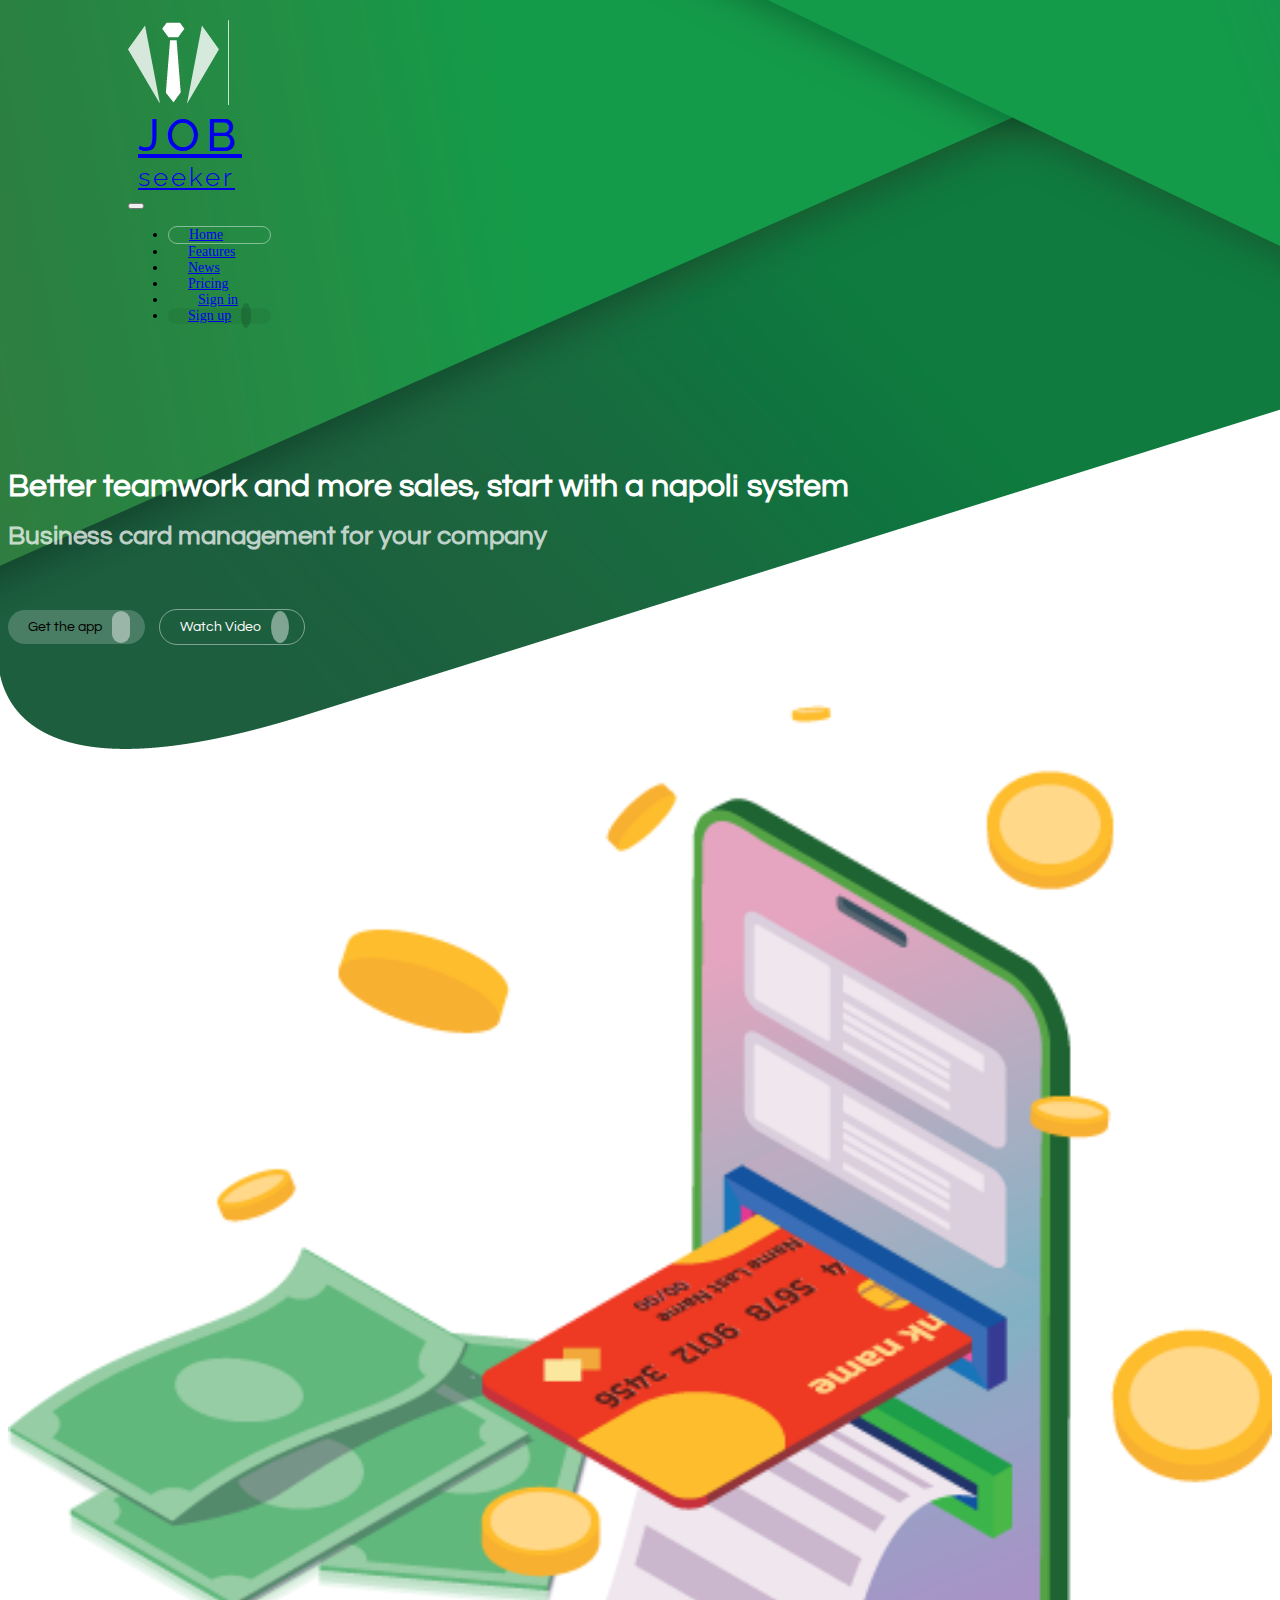
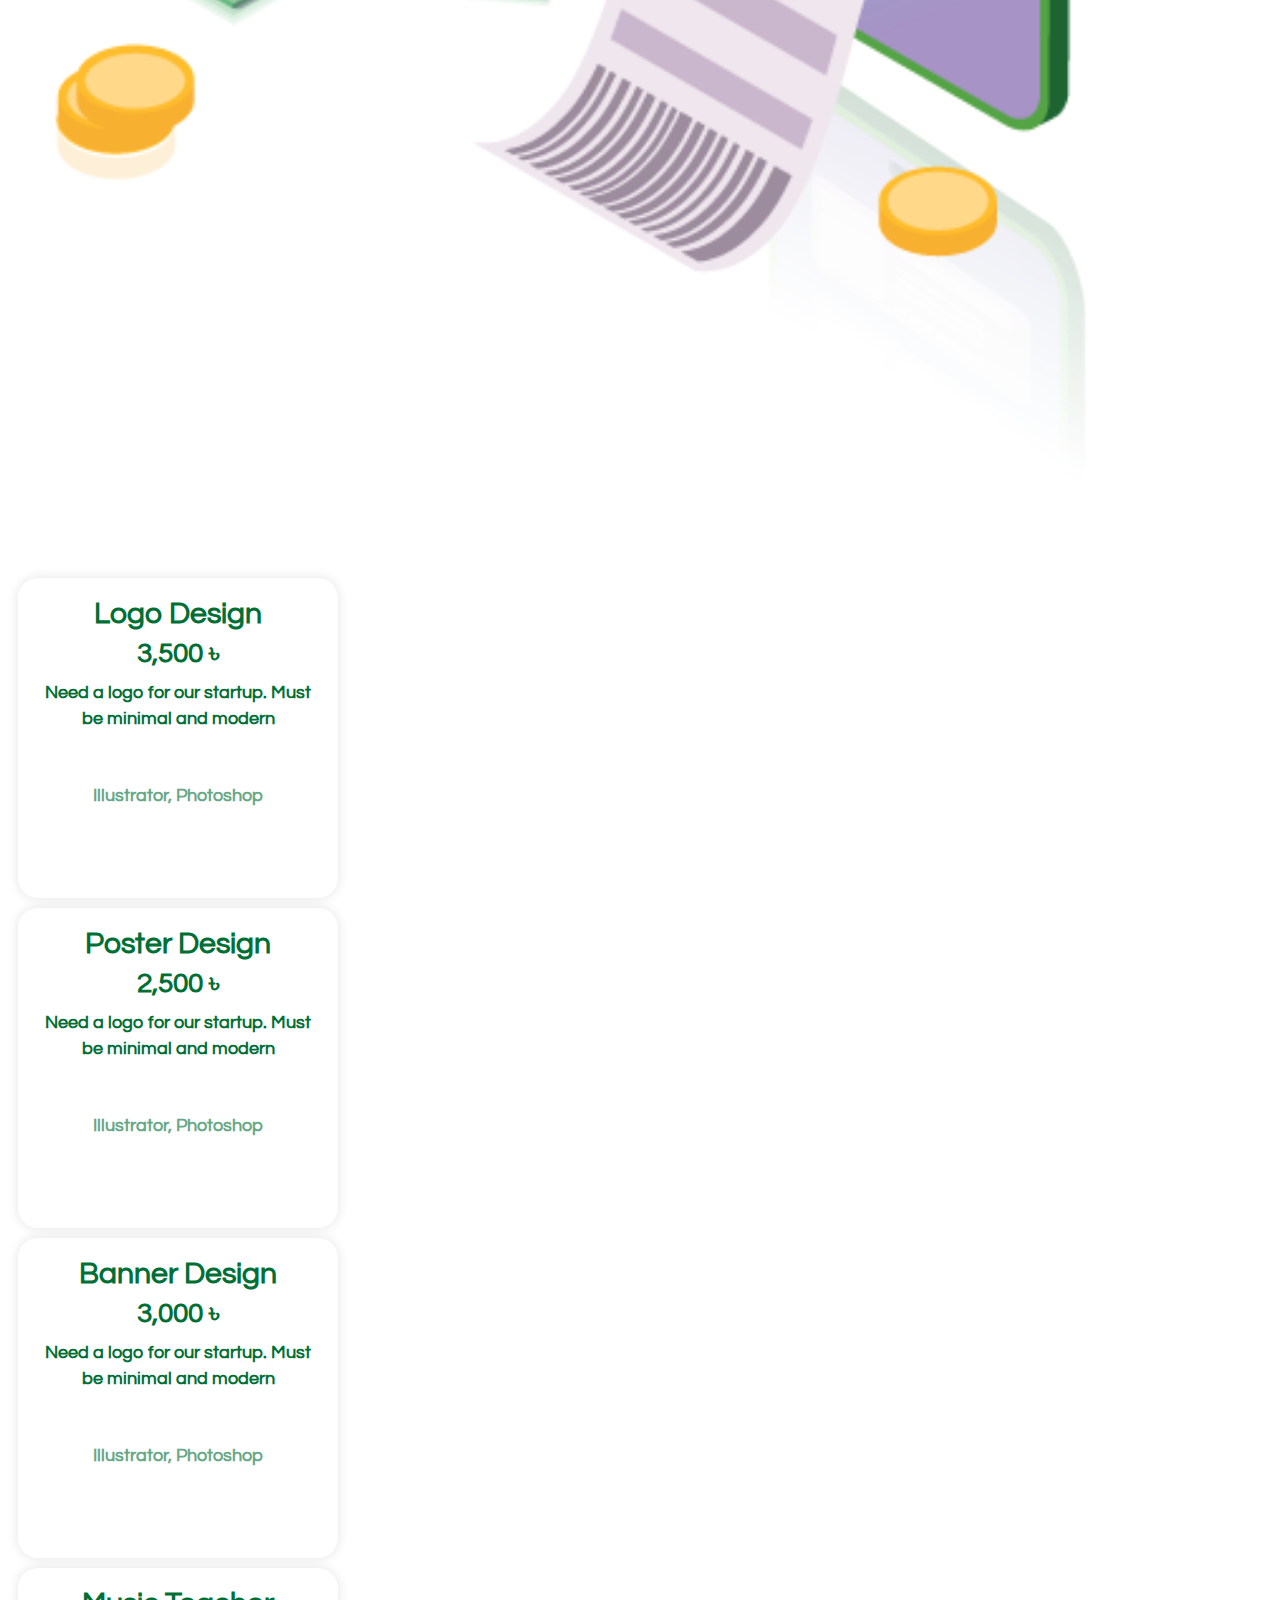
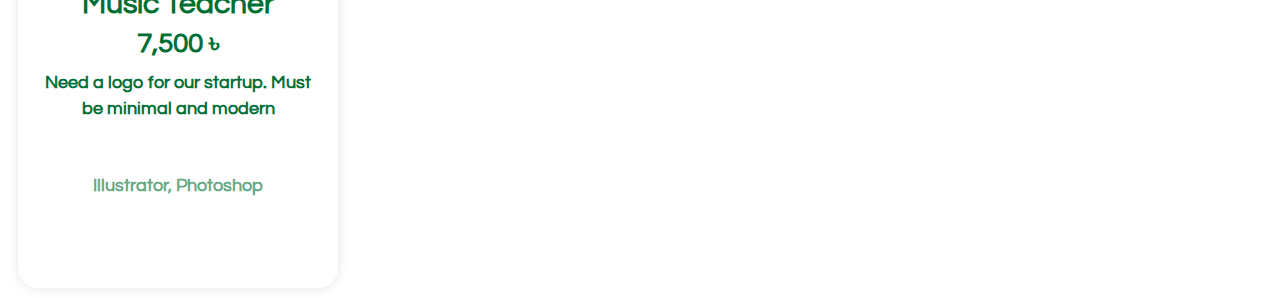
==== index.html @ e675f211 "index.html" ====
<!doctype html>
<html lang="en">

<head>
    <!-- Required meta tags -->
    <meta charset="utf-8">
    <meta name="viewport" content="width=device-width, initial-scale=1">

    <!-- Bootstrap CSS -->
    <link href="https://cdn.jsdelivr.net/npm/bootstrap@5.1.0/dist/css/bootstrap.min.css" rel="stylesheet"
        integrity="sha384-KyZXEAg3QhqLMpG8r+8fhAXLRk2vvoC2f3B09zVXn8CA5QIVfZOJ3BCsw2P0p/We" crossorigin="anonymous">
    <link rel="stylesheet" href="https://use.fontawesome.com/releases/v5.15.4/css/all.css"
        integrity="sha384-DyZ88mC6Up2uqS4h/KRgHuoeGwBcD4Ng9SiP4dIRy0EXTlnuz47vAwmeGwVChigm" crossorigin="anonymous">

    <link rel="stylesheet" href="/css/styles.css">

    <title>Hello, world!</title>
</head>

<body>
    <nav class="navbar navbar-expand-lg navbar-dark bg-light bg-transparent custom-nav justify-content-between">
        <div class="container-fluid">
            <a class="navbar-brand" href="#">
                <div class="d-flex">
                    <img src="/images/tie2.png" alt="">
                    <div class=" d-flex flex-column justify-content-center">
                        <h1 class="header-logo job">
                            JOB
                        </h1>
                        <h1 class="header-logo seeker">
                            seeker
                        </h1>
                    </div>
                </div>
            </a>
            <button class="navbar-toggler" type="button" data-bs-toggle="collapse" data-bs-target="#navbarNav"
                aria-controls="navbarNav" aria-expanded="false" aria-label="Toggle navigation">
                <span class="navbar-toggler-icon"></span>
            </button>

            <div class="collapse navbar-collapse" id="navbarNav">
                <ul class="navbar-nav ms-auto">
                    <li class="nav-item  active">
                        <a class="nav-link" aria-current="page" href="#">Home</a>
                    </li>
                    <li class="nav-item">
                        <a class="nav-link" href="#">Features</a>
                    </li>
                    <li class="nav-item">
                        <a class="nav-link" href="#">News</a>
                    </li>
                    <li class="nav-item">
                        <a class="nav-link" href="#">Pricing</a>
                    </li>
                    <div class="horizontal-border nav-item"></div>
                    <li class="nav-item sign-in">
                        <a class="nav-link custom-link" href="#"><i class="fas fa-lock"></i>Sign in</a>
                    </li>
                    <li class="nav-item sign-up">
                        <a class="nav-link custom-link sign-up" href="#">Sign up<i class="fas fa-user"></i></a>
                    </li>

                </ul>
            </div>
        </div>
    </nav>

    <div class="container">
        <div class="row d-flex justify-content-center">
            <div class="col-lg-6 col-md-6 col-sm-12 hero-text-col">
                <div class="spacer-130"></div>
                <div class="hero-text-div">
                    <h1 class="hero-title">
                        Better teamwork and more sales,
                        start with a napoli system
                    </h1>

                    <h2 class="hero-subtext">
                        Business card management for your company
                    </h2>
                </div>

                <div class="hero-buttons">
                    <button class="btn shadow-none btn-primary rounded-btn">
                        Get the app
                        <i class="fas fa-arrow-down"></i>
                    </button>
                    <button class="btn shadow-none btn-secondary rounded-btn">
                        <a class="youtube-link" href="https://www.youtube.com/watch?v=YYKiquIiLZ4&t=193s"
                            target="_blank">Watch
                            Video</a>
                        <i class="fas fa-play fa-xs"></i>
                    </button>
                </div>
            </div>
            <div class="col-lg-6  col-md-6 col-sm-12 hero-image-col">
                <div class="hero-image">
                    <img src="/images/img-1.png" />
                </div>
            </div>
        </div>
    </div>
    <div class="container">
        <div class="row">
            <!-- <div class="col"></div> -->
            <div class="col-lg-12">
                <div class="row d-flex justify-content-around">
                    <div class="custom-col card">
                        <div class="spacer-10"></div>
                        <h1 class="card-heading">Logo Design
                        </h1>

                        <h2 class="card-money">3,500 ৳
                        </h2>

                        <h3 class="card-details">
                            Need a logo for our startup. Must be minimal and modern
                        </h3>

                        <div class="hidden-button align-self-center">
                            Apply Now!
                        </div>

                        <h4 class="card-requirements">
                            Illustrator, Photoshop
                        </h4>
                    </div>
                    <div class="custom-col card">
                        <div class="spacer-10"></div>
                        <h1 class="card-heading">Poster Design
                        </h1>

                        <h2 class="card-money">2,500 ৳
                        </h2>

                        <h3 class="card-details">
                            Need a logo for our startup. Must be minimal and modern
                        </h3>

                        <div class="hidden-button align-self-center">
                            Apply Now!
                        </div>

                        <h4 class="card-requirements">
                            Illustrator, Photoshop
                        </h4>
                    </div>
                    <div class="custom-col card">
                        <div class="spacer-10"></div>
                        <h1 class="card-heading">Banner Design
                        </h1>

                        <h2 class="card-money">3,000 ৳
                        </h2>

                        <h3 class="card-details">
                            Need a logo for our startup. Must be minimal and modern
                        </h3>

                        <div class="hidden-button align-self-center">
                            Apply Now!
                        </div>

                        <h4 class="card-requirements">
                            Illustrator, Photoshop
                        </h4>
                    </div>
                    <div class="custom-col card">
                        <div class="spacer-10"></div>
                        <h1 class="card-heading">Music Teacher
                        </h1>

                        <h2 class="card-money">7,500 ৳
                        </h2>

                        <h3 class="card-details">
                            Need a logo for our startup. Must be minimal and modern
                        </h3>

                        <div class="hidden-button align-self-center">
                            Apply Now!
                        </div>

                        <h4 class="card-requirements">
                            Illustrator, Photoshop
                        </h4>
                    </div>
                </div>
            </div>
            <!-- <div class="col"></div> -->
        </div>
    </div>

    <script src="https://cdn.jsdelivr.net/npm/bootstrap@5.1.0/dist/js/bootstrap.bundle.min.js"
        integrity="sha384-U1DAWAznBHeqEIlVSCgzq+c9gqGAJn5c/t99JyeKa9xxaYpSvHU5awsuZVVFIhvj"
        crossorigin="anonymous"></script>

    <script type="text/javascript" src="script.js"></script>
</body>

</html>
---- css/styles.css ----
@import url('https://fonts.googleapis.com/css2?family=Questrial&family=Raleway:wght@300;500&display=swap'); /*CUSTOM VARIABLES*/
:root {
    --transparent_white_less: rgba(255, 255, 255, 0.2);

    --transparent_white: rgba(255, 255, 255, 0.44);

    --transparent_white_more: rgba(255, 255, 255, 0.74);

    --dark_green: #006f36;

    --youtube_red: #c60000;
}

/*-----------*/

/*NAV BAR*/
body {
    background: url("/images/header-bg.png") no-repeat;
    background-size: 1920px auto;
}

.header-logo {
    padding: 0;
    margin: 0 0 0 10px;
    font-size: 35px;
    font-family: 'Raleway', sans-serif;
}

.header-logo.job {
    font-size: 45px;
    font-weight: 500;
    letter-spacing: 6px;
}

.header-logo.seeker {
    font-size: 26px;
    font-weight: 300;
    letter-spacing: 3px;
}

.custom-nav {
    margin: 20px 120px 0 120px;
}

.nav-item {
    font-size: 14px;
}

li.nav-item {
    align-self: center;
    padding: 0px 20px;
}

.horizontal-border {
    display: block;
    border-right: 1px solid var(--transparent_white);
}

.c-btn {
    border: none;
    background: none;
    text-align: start;

    padding: 10px;
}

a.nav-link {
    padding-top: 12px;
    padding-bottom: 12px;
}

a.nav-link.custom-link {
    padding-left: 0 !important;
    padding-right: 0 !important;
    margin: 0;
}

.nav-item.sign-up{
    transition: all 0.3s;
    background: rgba(0, 0, 0, 0.05);
    border-radius: 40px;
}

.nav-item.sign-up:hover {
    background: rgba(255, 255, 255, 0.94);
    box-shadow: 1px 13px 5px -6px rgba(0,0,0,0.23);
    transform: translateY(-5px);
}

a.nav-link:hover {
    color: white !important;
}

a.nav-link.custom-link.sign-up {
    height: 100%;
}

a.nav-link.custom-link.sign-up:hover {
    color: var(--dark_green) !important;
}

.fas.fa-lock {
    margin-right: 10px;
}

.fas.fa-user {
    margin-left: 10px;
    background: rgba(0, 0, 0, 0.14);
    border-radius: 50%;
    padding: 5px;
}

.active {
    border: 1px solid var(--transparent_white);
    border-radius: 40px;
}


/*--------------*/

/*SPACERS*/

.spacer-130 {
    margin: 130px 0;
}

.intro-text-col{
    min-width: 480px;
}
.spacer-20 {
    margin: 20px 0;
}

.spacer-10 {
    margin: 10px 0;
}

/*---------------*/
/*HERO SECTION*/

.hero-image{
    margin: 60px 0;
    width: 100%;
    display: flex;
    align-items: center;
    justify-content: center;
}
.hero-image img{
    width: 100%;
}
.hero-buttons{
    margin: 60px 0px;
}
h1, h2, h3, h4 {
    margin: 0 0 20px;
    padding: 0;
    font-family: 'Questrial', sans-serif;
}


h1.hero-title {
    color: white;
}


h2.hero-subtext {
    font-size: 26px;

}

h2.hero-subtext {
    color: var(--transparent_white_more);
}

.box2 {
    background: black;
    width: 100%;
    height: 400px;
    margin: 10px;
}

.btn  {
    font-family: 'Questrial', sans-serif;
    font-size: 14px;
    border-radius: 50px;
    box-shadow: none;
    padding-top: 10px;
    padding-right: 15px;
    padding-left: 20px;
    padding-bottom: 10px;
    margin-right: 10px;
    border: none;
    transition: all 0.3s;
}

.btn-primary {
    background: var(--transparent_white_less);
}

.btn-primary:hover{
    background: white;
    color: var(--dark_green);
    box-shadow: 1px 13px 5px -6px rgba(0,0,0,0.23);
    transform: translateY(-5px);
}

.btn-secondary{
    background: none;
    border: 1px solid var(--transparent_white);
}

.btn-secondary:hover{
    background: var(--youtube_red);
    border: none;
    transform: translateX(5px);
}
.btn-secondary:hover a{
    color: white;
}
.fa-arrow-down {
    padding: 9px;
    background: var(--transparent_white);
    border-radius: 50px;
    margin-left: 10px;
}

.fa-play{
    padding: 9px;
    background: var(--transparent_white);
    border-radius: 50%;
    margin-left: 10px;
}

.youtube-link{
    text-decoration: none;
    color: white;
    font-family: 'Questrial', sans-serif;
}


/*--------------*/

/*CARD CAROUSEL*/

.custom-col {
    width: 280px;
    height: 300px;
    margin: 10px;
}

.card-heading, .card-money {
    margin-bottom: 10px;
}

.card {
    background: white;
    border-radius: 20px;
    box-shadow: 0 0 12px 0 rgba(0, 0, 0, 0.11);
    text-align: center;
    padding: 10px 20px;
    color: var(--dark_green);
    transition: all 0.3s;
}

.card:hover {
    background: var(--dark_green);
    transform: scale(1.1) rotateZ(3deg);
    color: white;
}

.card-heading {
    font-size: 30px;
}

.card-money {
    font-size: 28px;
}

.card-details {
    font-size: 18px;
    line-height: 26px;
    margin-top: 10px;
    margin-bottom: 10px;
}

.card-requirements {
    margin-top: auto;
    font-size: 18px;
    opacity: 0.6;
}


.hidden-button {
    display: flex;
    width: 120px;
    height: 40px;
    border: 2px solid white;
    justify-content: center;
    align-items: center;
    border-radius: 20px;
    color: white;
    transition: all 0.3s;
}

.hidden-button:hover {
    cursor: pointer;
    background: white;
    color: var(--dark_green);
}

/*-----------------*/

/*MOBILE*/

@media (min-width: 992px){
    .navbar-expand-lg .navbar-collapse {
        display: flex!important;
        flex-basis: auto;
        min-width: 628px;
    }
}
@media (max-width: 750px){
    .hero-image img{
        margin: 50px 0px;
        width: 450px;
    }
    .hero-buttons{
        display: flex;
        justify-content: center;
    }
    .hero-text-div{
        text-align: center;
    }
    .custom-nav {
        margin: 20px 50px 0 50px;
    }
}
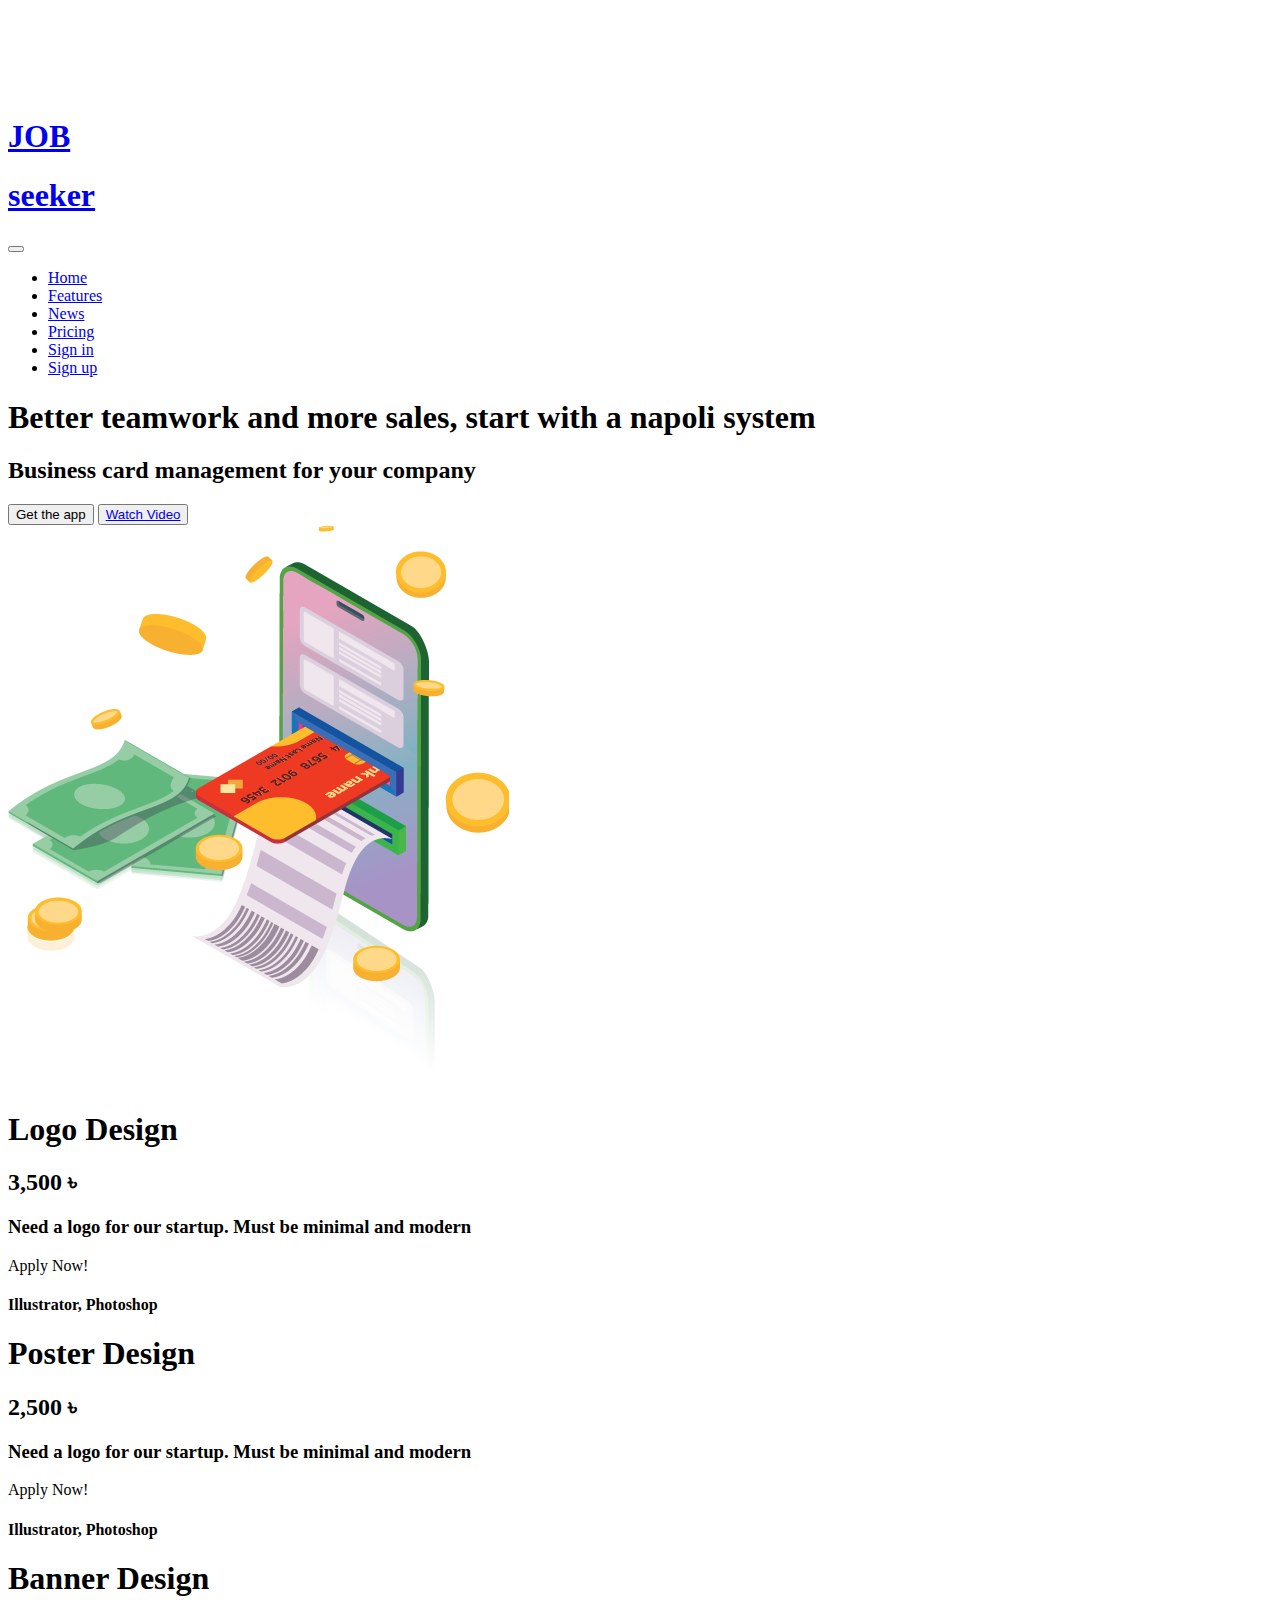
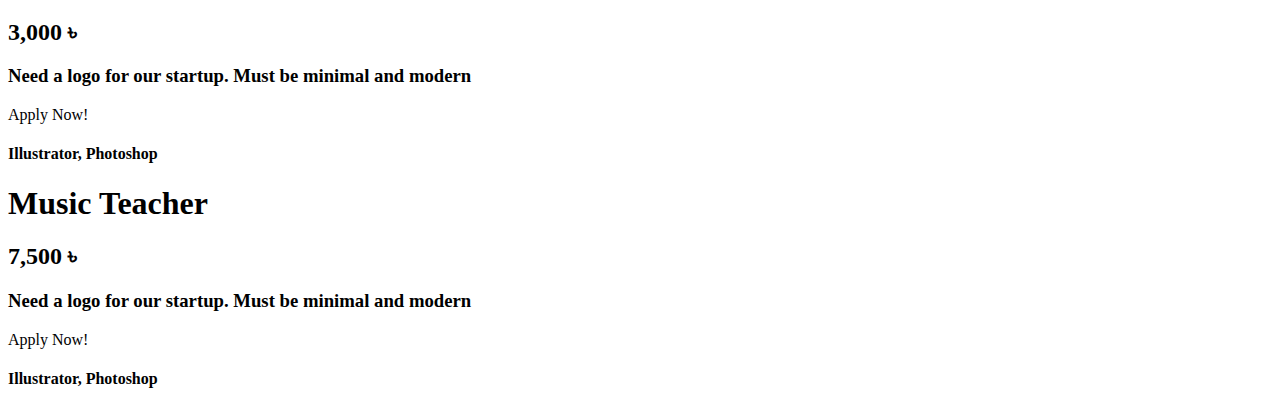
==== commit 3380c2db: "Update index.html" ====
--- a/index.html
+++ b/index.html
@@ -12,7 +12,7 @@
     <link rel="stylesheet" href="https://use.fontawesome.com/releases/v5.15.4/css/all.css"
         integrity="sha384-DyZ88mC6Up2uqS4h/KRgHuoeGwBcD4Ng9SiP4dIRy0EXTlnuz47vAwmeGwVChigm" crossorigin="anonymous">
 
-    <link rel="stylesheet" href="/css/styles.css">
+    <link rel="stylesheet" href="/CSS/styles.css">
 
     <title>Hello, world!</title>
 </head>
@@ -198,4 +198,4 @@
     <script type="text/javascript" src="script.js"></script>
 </body>
 
-</html>+</html>
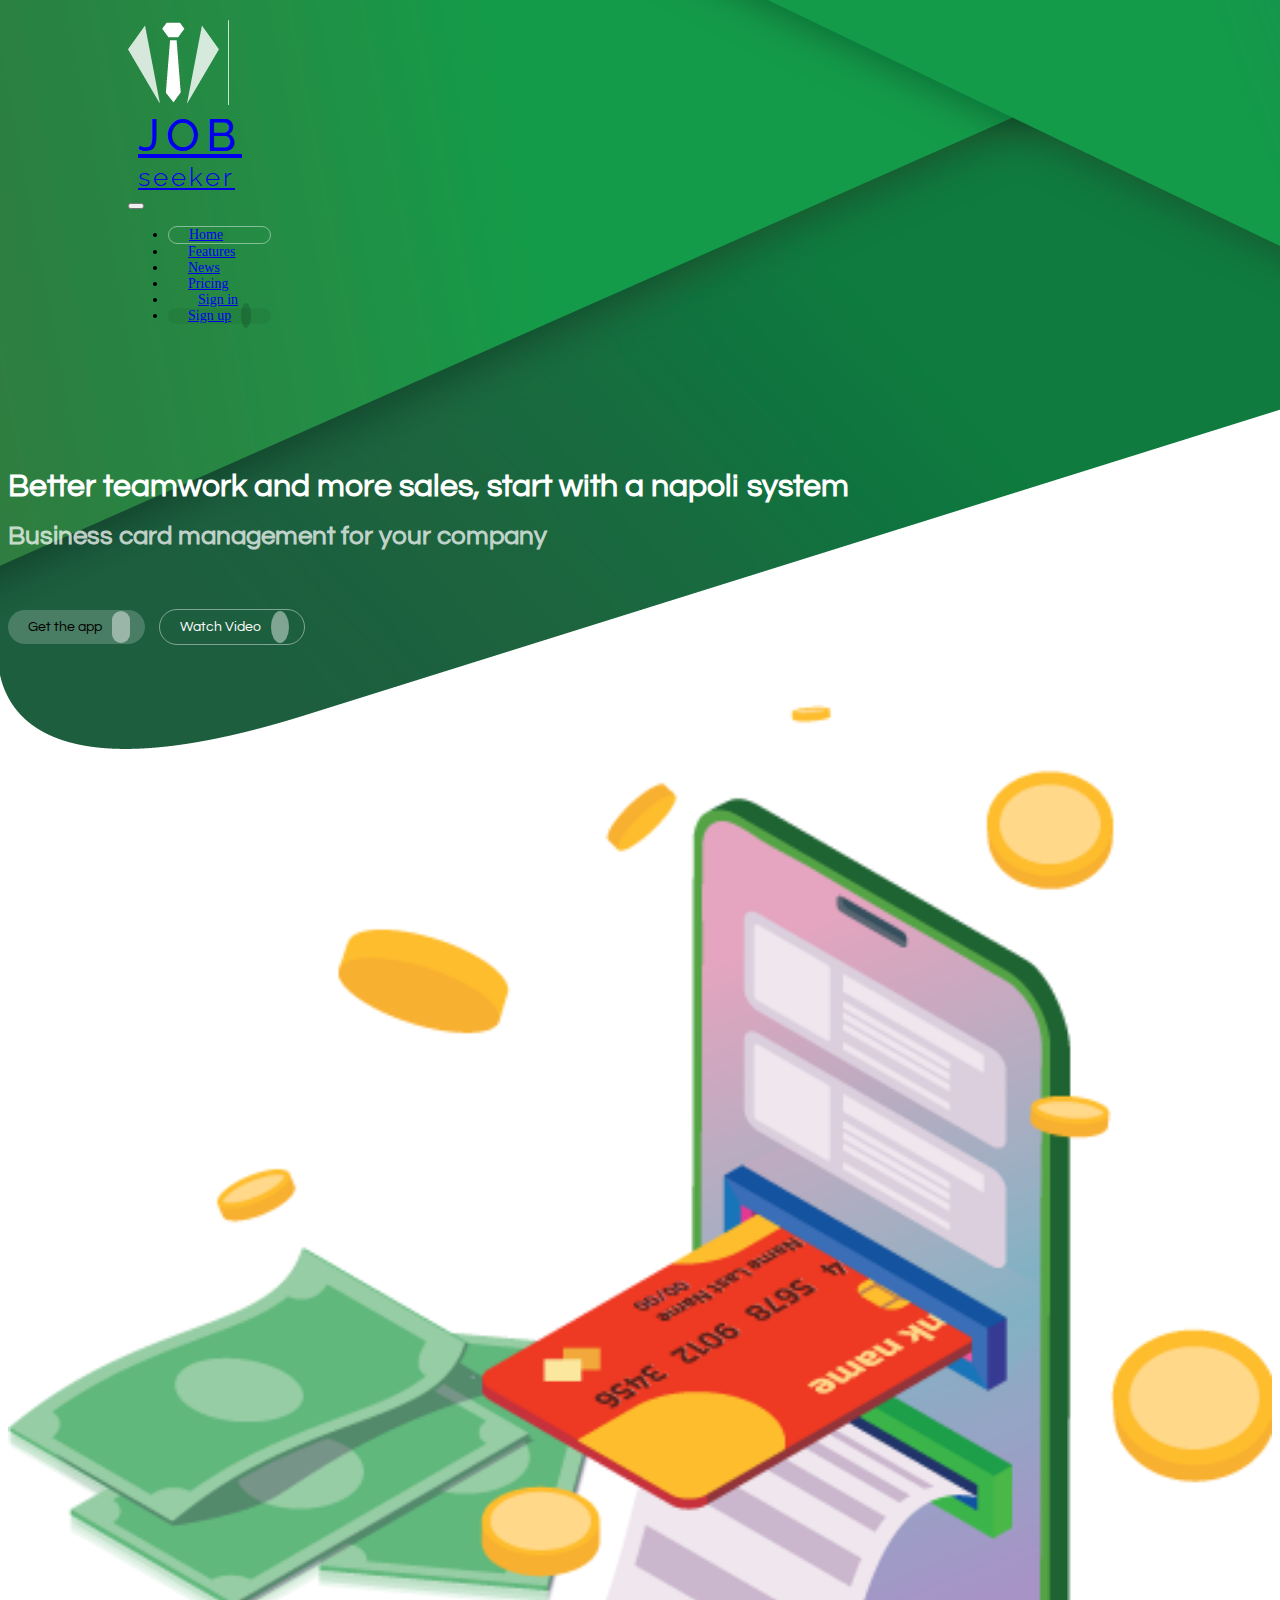
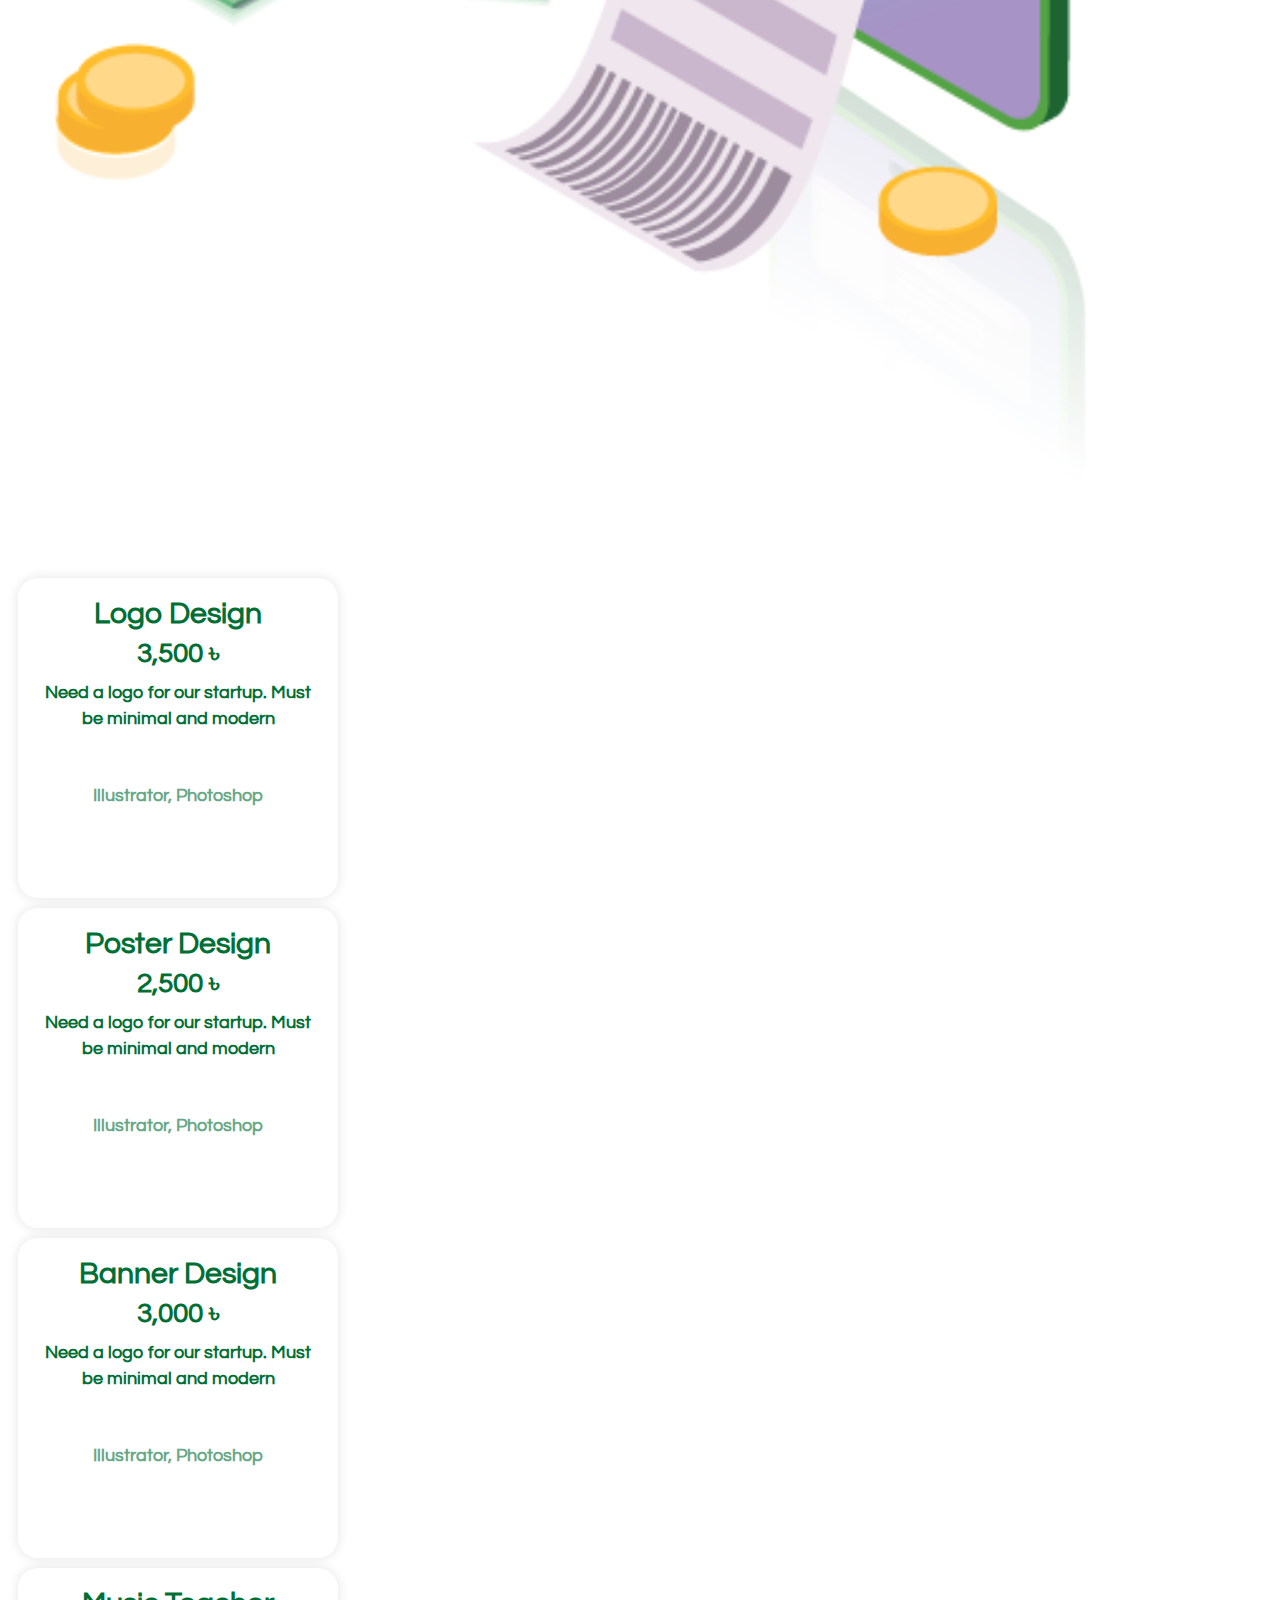
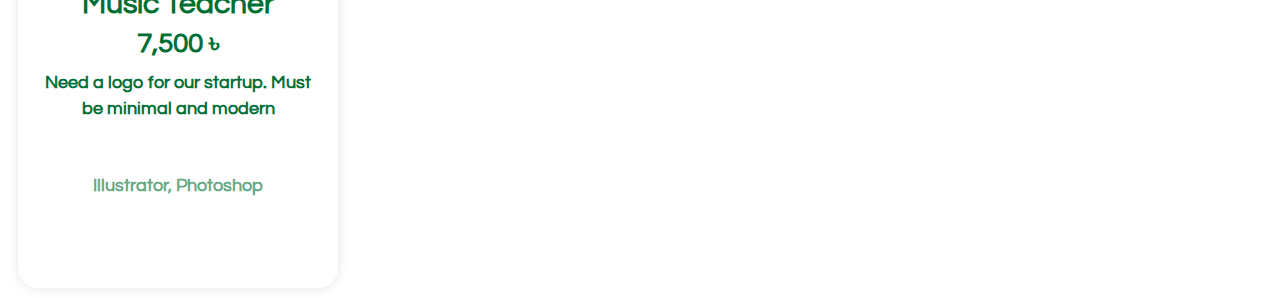
==== commit 6ef82a45: "Update index.html" ====
--- a/index.html
+++ b/index.html
@@ -12,7 +12,7 @@
     <link rel="stylesheet" href="https://use.fontawesome.com/releases/v5.15.4/css/all.css"
         integrity="sha384-DyZ88mC6Up2uqS4h/KRgHuoeGwBcD4Ng9SiP4dIRy0EXTlnuz47vAwmeGwVChigm" crossorigin="anonymous">
 
-    <link rel="stylesheet" href="/CSS/styles.css">
+    <link rel="stylesheet" href="css/styles.css">
 
     <title>Hello, world!</title>
 </head>
--- a/css/styles.css
+++ b/css/styles.css
@@ -0,0 +1,339 @@
+@import url('https://fonts.googleapis.com/css2?family=Questrial&family=Raleway:wght@300;500&display=swap'); /*CUSTOM VARIABLES*/
+:root {
+    --transparent_white_less: rgba(255, 255, 255, 0.2);
+
+    --transparent_white: rgba(255, 255, 255, 0.44);
+
+    --transparent_white_more: rgba(255, 255, 255, 0.74);
+
+    --dark_green: #006f36;
+
+    --youtube_red: #c60000;
+}
+
+/*-----------*/
+
+/*NAV BAR*/
+body {
+    background: url("/images/header-bg.png") no-repeat;
+    background-size: 1920px auto;
+}
+
+.header-logo {
+    padding: 0;
+    margin: 0 0 0 10px;
+    font-size: 35px;
+    font-family: 'Raleway', sans-serif;
+}
+
+.header-logo.job {
+    font-size: 45px;
+    font-weight: 500;
+    letter-spacing: 6px;
+}
+
+.header-logo.seeker {
+    font-size: 26px;
+    font-weight: 300;
+    letter-spacing: 3px;
+}
+
+.custom-nav {
+    margin: 20px 120px 0 120px;
+}
+
+.nav-item {
+    font-size: 14px;
+}
+
+li.nav-item {
+    align-self: center;
+    padding: 0px 20px;
+}
+
+.horizontal-border {
+    display: block;
+    border-right: 1px solid var(--transparent_white);
+}
+
+.c-btn {
+    border: none;
+    background: none;
+    text-align: start;
+
+    padding: 10px;
+}
+
+a.nav-link {
+    padding-top: 12px;
+    padding-bottom: 12px;
+}
+
+a.nav-link.custom-link {
+    padding-left: 0 !important;
+    padding-right: 0 !important;
+    margin: 0;
+}
+
+.nav-item.sign-up{
+    transition: all 0.3s;
+    background: rgba(0, 0, 0, 0.05);
+    border-radius: 40px;
+}
+
+.nav-item.sign-up:hover {
+    background: rgba(255, 255, 255, 0.94);
+    box-shadow: 1px 13px 5px -6px rgba(0,0,0,0.23);
+    transform: translateY(-5px);
+}
+
+a.nav-link:hover {
+    color: white !important;
+}
+
+a.nav-link.custom-link.sign-up {
+    height: 100%;
+}
+
+a.nav-link.custom-link.sign-up:hover {
+    color: var(--dark_green) !important;
+}
+
+.fas.fa-lock {
+    margin-right: 10px;
+}
+
+.fas.fa-user {
+    margin-left: 10px;
+    background: rgba(0, 0, 0, 0.14);
+    border-radius: 50%;
+    padding: 5px;
+}
+
+.active {
+    border: 1px solid var(--transparent_white);
+    border-radius: 40px;
+}
+
+
+/*--------------*/
+
+/*SPACERS*/
+
+.spacer-130 {
+    margin: 130px 0;
+}
+
+.intro-text-col{
+    min-width: 480px;
+}
+.spacer-20 {
+    margin: 20px 0;
+}
+
+.spacer-10 {
+    margin: 10px 0;
+}
+
+/*---------------*/
+/*HERO SECTION*/
+
+.hero-image{
+    margin: 60px 0;
+    width: 100%;
+    display: flex;
+    align-items: center;
+    justify-content: center;
+}
+.hero-image img{
+    width: 100%;
+}
+.hero-buttons{
+    margin: 60px 0px;
+}
+h1, h2, h3, h4 {
+    margin: 0 0 20px;
+    padding: 0;
+    font-family: 'Questrial', sans-serif;
+}
+
+
+h1.hero-title {
+    color: white;
+}
+
+
+h2.hero-subtext {
+    font-size: 26px;
+
+}
+
+h2.hero-subtext {
+    color: var(--transparent_white_more);
+}
+
+.box2 {
+    background: black;
+    width: 100%;
+    height: 400px;
+    margin: 10px;
+}
+
+.btn  {
+    font-family: 'Questrial', sans-serif;
+    font-size: 14px;
+    border-radius: 50px;
+    box-shadow: none;
+    padding-top: 10px;
+    padding-right: 15px;
+    padding-left: 20px;
+    padding-bottom: 10px;
+    margin-right: 10px;
+    border: none;
+    transition: all 0.3s;
+}
+
+.btn-primary {
+    background: var(--transparent_white_less);
+}
+
+.btn-primary:hover{
+    background: white;
+    color: var(--dark_green);
+    box-shadow: 1px 13px 5px -6px rgba(0,0,0,0.23);
+    transform: translateY(-5px);
+}
+
+.btn-secondary{
+    background: none;
+    border: 1px solid var(--transparent_white);
+}
+
+.btn-secondary:hover{
+    background: var(--youtube_red);
+    border: none;
+    transform: translateX(5px);
+}
+.btn-secondary:hover a{
+    color: white;
+}
+.fa-arrow-down {
+    padding: 9px;
+    background: var(--transparent_white);
+    border-radius: 50px;
+    margin-left: 10px;
+}
+
+.fa-play{
+    padding: 9px;
+    background: var(--transparent_white);
+    border-radius: 50%;
+    margin-left: 10px;
+}
+
+.youtube-link{
+    text-decoration: none;
+    color: white;
+    font-family: 'Questrial', sans-serif;
+}
+
+
+/*--------------*/
+
+/*CARD CAROUSEL*/
+
+.custom-col {
+    width: 280px;
+    height: 300px;
+    margin: 10px;
+}
+
+.card-heading, .card-money {
+    margin-bottom: 10px;
+}
+
+.card {
+    background: white;
+    border-radius: 20px;
+    box-shadow: 0 0 12px 0 rgba(0, 0, 0, 0.11);
+    text-align: center;
+    padding: 10px 20px;
+    color: var(--dark_green);
+    transition: all 0.3s;
+}
+
+.card:hover {
+    background: var(--dark_green);
+    transform: scale(1.1) rotateZ(3deg);
+    color: white;
+}
+
+.card-heading {
+    font-size: 30px;
+}
+
+.card-money {
+    font-size: 28px;
+}
+
+.card-details {
+    font-size: 18px;
+    line-height: 26px;
+    margin-top: 10px;
+    margin-bottom: 10px;
+}
+
+.card-requirements {
+    margin-top: auto;
+    font-size: 18px;
+    opacity: 0.6;
+}
+
+
+.hidden-button {
+    display: flex;
+    width: 120px;
+    height: 40px;
+    border: 2px solid white;
+    justify-content: center;
+    align-items: center;
+    border-radius: 20px;
+    color: white;
+    transition: all 0.3s;
+}
+
+.hidden-button:hover {
+    cursor: pointer;
+    background: white;
+    color: var(--dark_green);
+}
+
+/*-----------------*/
+
+/*MOBILE*/
+
+@media (min-width: 992px){
+    .navbar-expand-lg .navbar-collapse {
+        display: flex!important;
+        flex-basis: auto;
+        min-width: 628px;
+    }
+}
+@media (max-width: 750px){
+    .hero-image img{
+        margin: 50px 0px;
+        width: 450px;
+    }
+    .hero-buttons{
+        display: flex;
+        justify-content: center;
+    }
+    .hero-text-div{
+        text-align: center;
+    }
+    .custom-nav {
+        margin: 20px 50px 0 50px;
+    }
+}
+
+
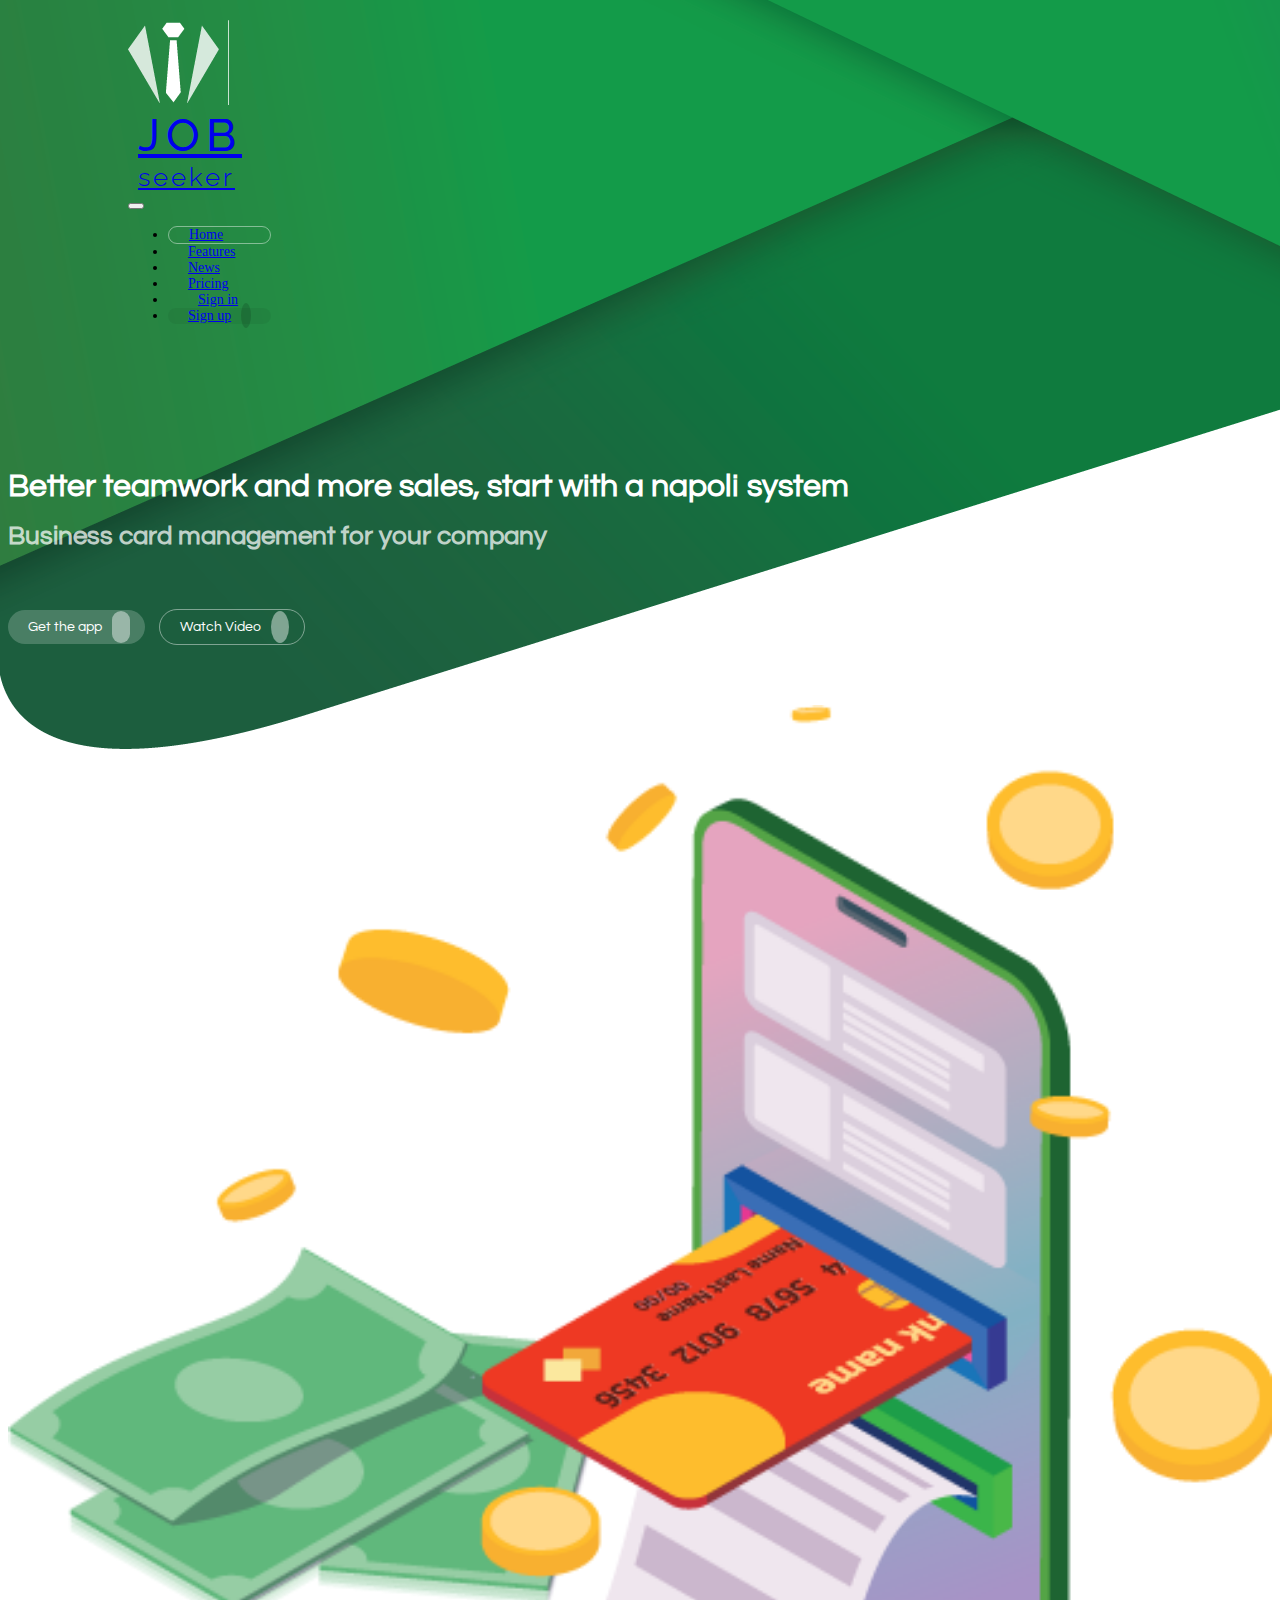
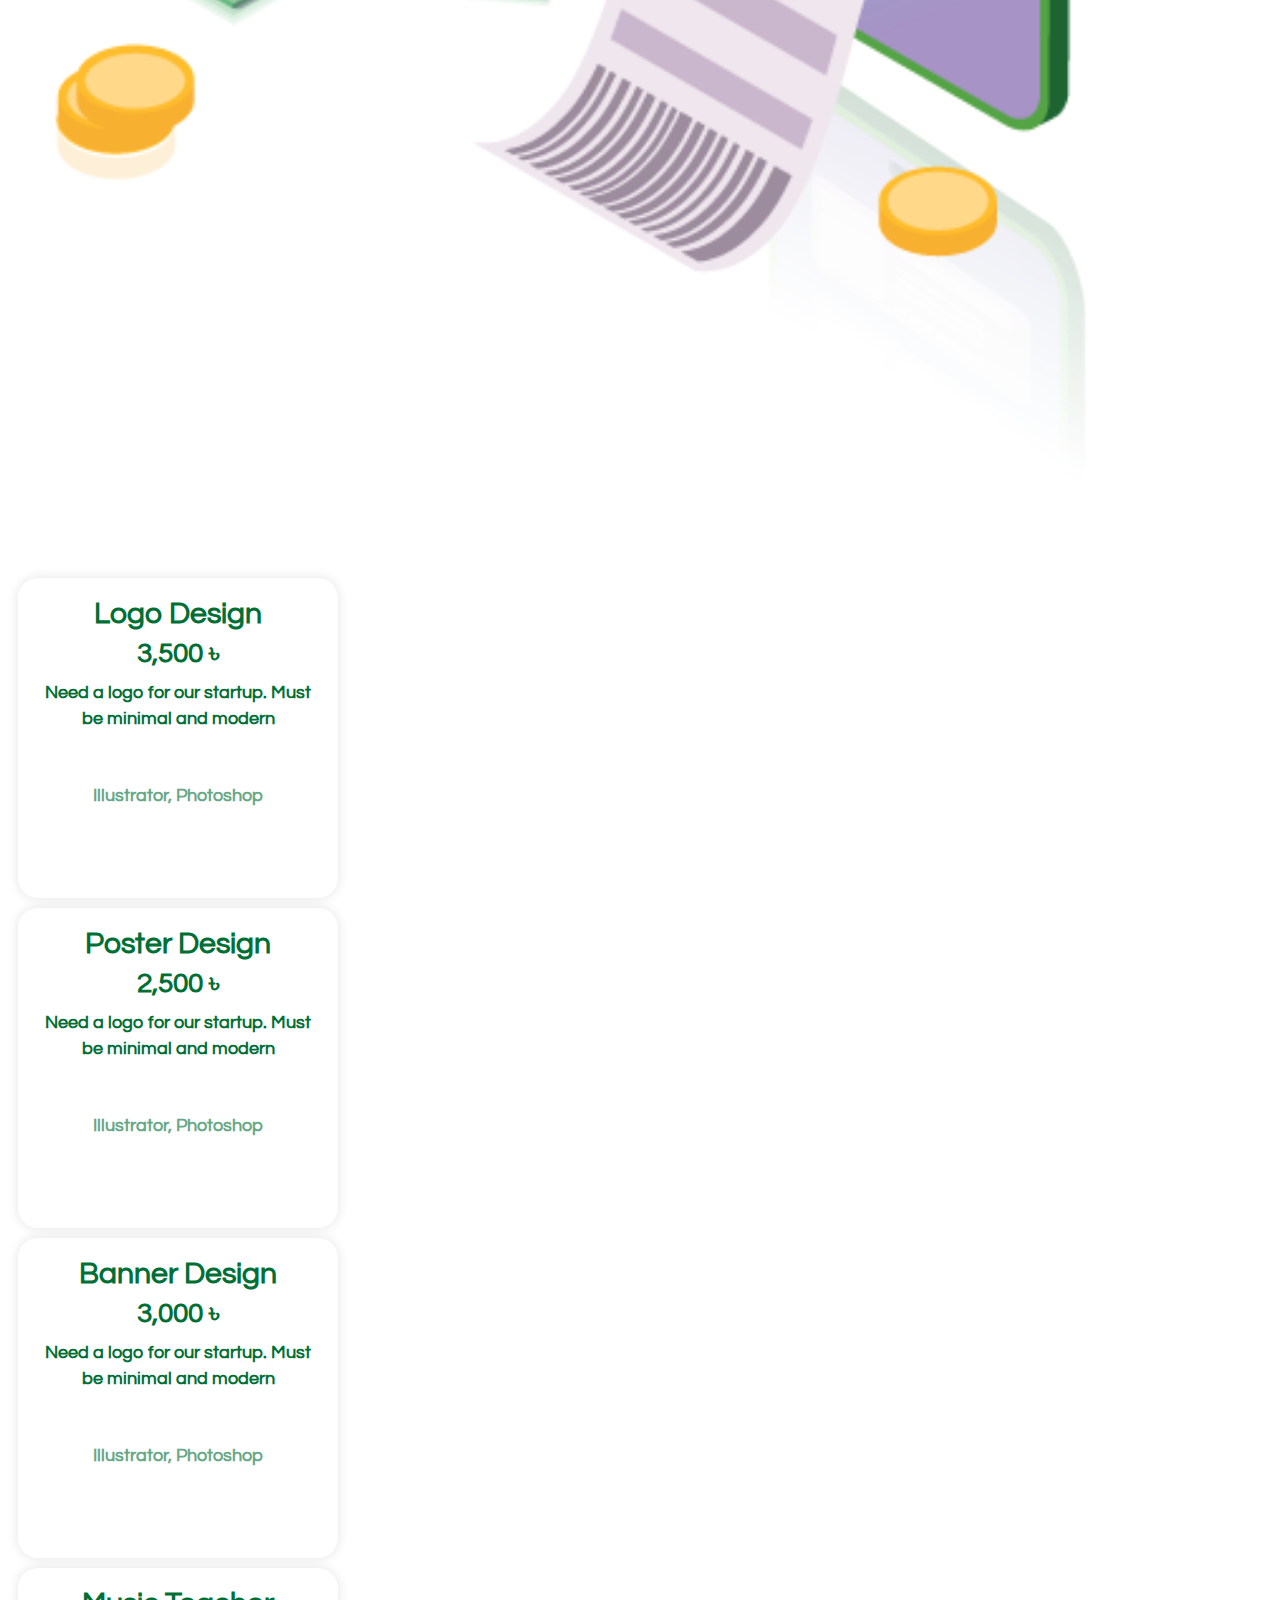
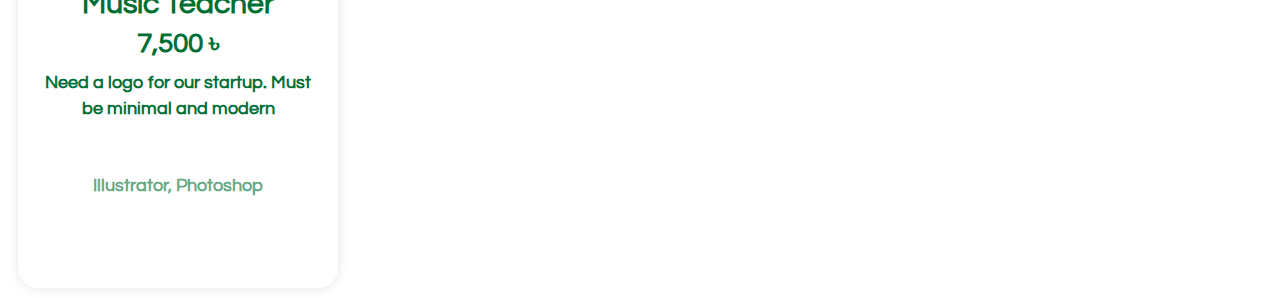
==== commit aa9a5caa: "App download link added" ====
--- a/index.html
+++ b/index.html
@@ -22,7 +22,7 @@
         <div class="container-fluid">
             <a class="navbar-brand" href="#">
                 <div class="d-flex">
-                    <img src="/images/tie2.png" alt="">
+                    <img src="images/tie2.png" alt="">
                     <div class=" d-flex flex-column justify-content-center">
                         <h1 class="header-logo job">
                             JOB
@@ -81,8 +81,10 @@
                 </div>
 
                 <div class="hero-buttons">
-                    <button class="btn shadow-none btn-primary rounded-btn">
-                        Get the app
+                    <button class="btn shadow-none btn-primary-custom rounded-btn">
+                        <a href="https://drive.google.com/u/0/uc?id=1eegNBg5l8NAVdHD5DzRxe_HYoSNoReoy&export=download"
+                            target="_blank">Get
+                            the app</a>
                         <i class="fas fa-arrow-down"></i>
                     </button>
                     <button class="btn shadow-none btn-secondary rounded-btn">
@@ -95,7 +97,7 @@
             </div>
             <div class="col-lg-6  col-md-6 col-sm-12 hero-image-col">
                 <div class="hero-image">
-                    <img src="/images/img-1.png" />
+                    <img src="images/img-1.png" />
                 </div>
             </div>
         </div>
@@ -198,4 +200,4 @@
     <script type="text/javascript" src="script.js"></script>
 </body>
 
-</html>
+</html>--- a/css/styles.css
+++ b/css/styles.css
@@ -193,17 +193,23 @@
     transition: all 0.3s;
 }
 
-.btn-primary {
+.btn-primary-custom {
     background: var(--transparent_white_less);
 }
 
-.btn-primary:hover{
+.btn-primary-custom:hover{
     background: white;
     color: var(--dark_green);
     box-shadow: 1px 13px 5px -6px rgba(0,0,0,0.23);
     transform: translateY(-5px);
 }
-
+.btn-primary-custom a{
+    text-decoration: none;
+    color: white;
+}
+.btn-primary-custom:hover a{
+    color: var(--dark_green);
+}
 .btn-secondary{
     background: none;
     border: 1px solid var(--transparent_white);
